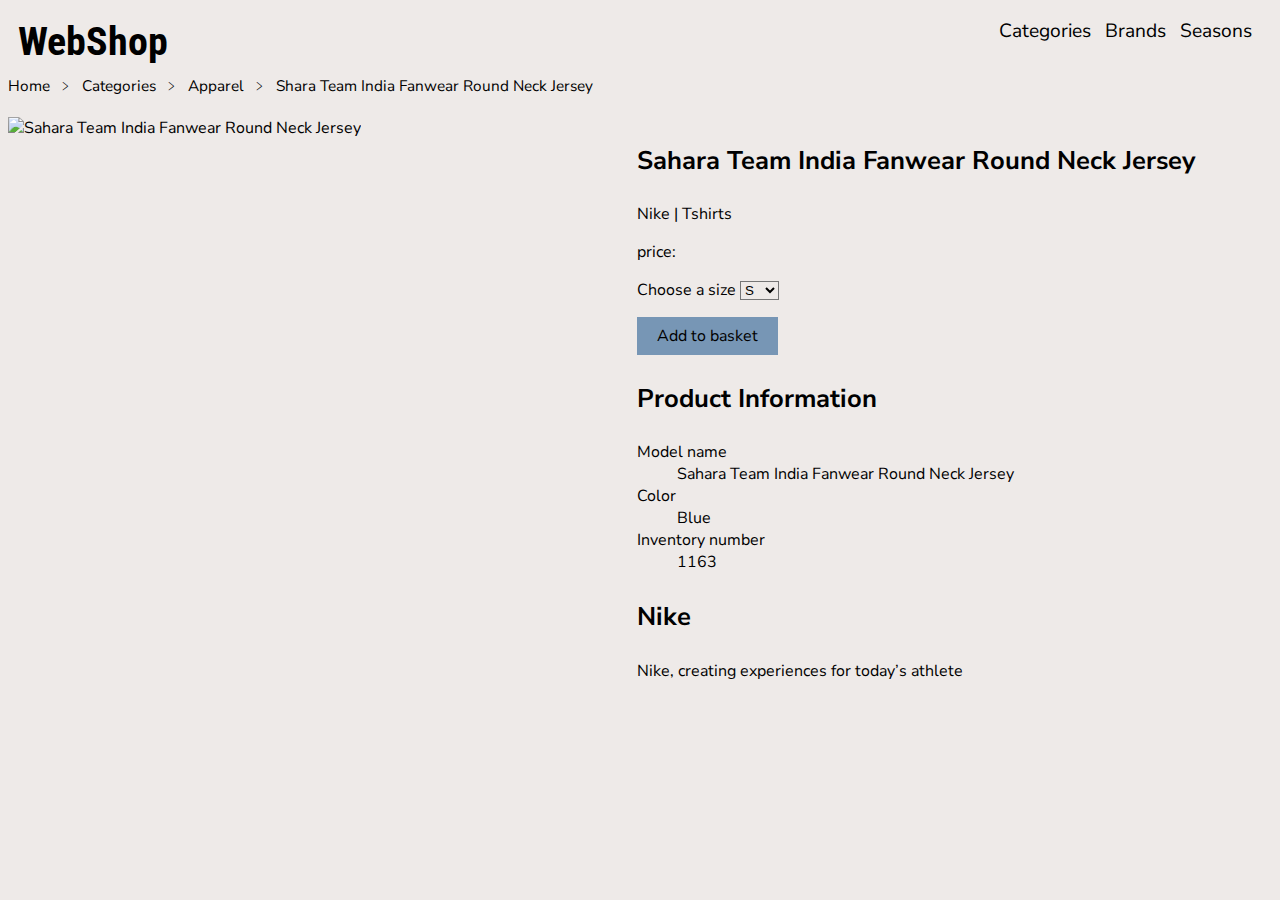
==== product.html @ df03215b "first commit" ====
<!DOCTYPE html>
<html lang="en">
  <head>
    <meta charset="UTF-8" />
    <meta name="viewport" content="width=device-width, initial-scale=1.0" />
    <title>Document</title>
    <link rel="stylesheet" href="css/style.css" />
  </head>
  <body>
    <header>
      <h1>WebShop</h1>
      <nav>
        <a href="category.html">Categories</a>
        <a href="#">Brands</a>
        <a href="#">Seasons</a>
      </nav>
    </header>
    <main>
      <div class="breadcrumbs">
        <a href="index.html">Home</a>
        <span>&#8287;﹥&#8287;</span>
        <a href="category.html">Categories</a>
        <span>&#8287;﹥&#8287;</span>
        <a class="category" href="productlist.html">Apparel</a>
        <span>&#8287;﹥&#8287;</span>
        <a class="productname">Shara Team India Fanwear Round Neck Jersey</a>
      </div>
      <div class="img">
        <img
          class="productimage"
          src="https://kea-alt-del.dk/t7/images/webp/1000/1163.webp"
          alt="Sahara Team India Fanwear Round Neck Jersey"
        />
      </div>
      <div class="about">
        <section class="purchaseBox">
          <h3>Sahara Team India Fanwear Round Neck Jersey</h3>
          <p>Nike | Tshirts</p>
          <p>price:</p>
          <form>
            <label
              >Choose a size
              <select name="size">
                <option>S</option>
                <option>M</option>
                <option>L</option>
                <option>XL</option>
              </select>
            </label>
            <button>Add to basket</button>
          </form>
        </section>
        <section class="info">
          <h3>Product Information</h3>
          <dl>
            <dt>Model name</dt>
            <dd>Sahara Team India Fanwear Round Neck Jersey</dd>
            <dt>Color</dt>
            <dd>Blue</dd>
            <dt>Inventory number</dt>
            <dd>1163</dd>
          </dl>
          <h3>Nike</h3>
          <p>Nike, creating experiences for today’s athlete</p>
        </section>
      </div>
    </main>
    <footer></footer>
    <script src="product.js"></script>
  </body>
</html>
---- css/style.css ----
@import url("https://fonts.googleapis.com/css2?family=Nunito+Sans:wght@200&display=swap");
@import url("https://fonts.googleapis.com/css2?family=Roboto+Condensed&display=swap");
html {
  background-color: #eeeae8;
}
header {
  display: flex;
  justify-content: space-between;
  padding: 10px;
}
header nav a {
  margin-right: 10px;
}
header a {
  text-decoration: none;
  font-size: 1.5vw;
  font-family: "Nunito Sans", sans-serif;
  color: black;
}

/*PRODUCT PAGE*/
.breadcrumbs a {
  font-family: "Nunito Sans", sans-serif;
  font-size: 1.2vw;
  color: black;
  text-decoration: none;
}
.breadcrumbs a:hover {
  text-decoration: underline;
}

img {
  max-width: 100%;
}
h1 {
  margin: 0;
  font-family: "Roboto Condensed", sans-serif;
  font-size: 2.5em;
}
h3 {
  font-size: 2vw;
}
p {
  font-size: 1em;
  font-family: "Nunito Sans", sans-serif;
}

button {
  display: block;
  padding: 0.5rem 1.25rem;
  font-size: 1rem;
  background-color: #7796b5;
  font-family: "Nunito Sans", sans-serif;
  text-decoration: none;
  margin-top: 1rem;
  cursor: pointer;
  border: 0;
}

select {
  background-color: #eeeae8;
}

@media screen and (min-width: 700px) {
  main {
    display: grid;
    grid-template-columns: 1fr 1.2fr;
    grid-template-rows: 0.01fr 0.8fr;
    gap: 20px 100px;
    font-family: "Nunito Sans", sans-serif;
  }
  .breadcrumbs {
    grid-area: 1 / 1 / 2 / 3;
  }
  .img {
    grid-area: 2 / 1 / 3 / 2;
  }
  .about {
    grid-area: 2 / 2 / 3 / 3;
  }
}

/*PRODUCT LIST*/

.productList main {
  display: grid;
  grid-template-columns: repeat(auto-fill, minmax(150px, 300px));
  gap: 2rem;
}
.productList main h2 {
  grid-column: 1/-1;
}
.onSale .price {
  text-decoration: line-through;
}

.discounted {
  margin-top: -2vw;
  display: flex;
  justify-content: space-between;
}

.soldOut img {
  opacity: 60%;
}
.sprzedane p {
  position: absolute;
  margin: 0;
}
.przecena {
  padding: 0;
  position: absolute;
  background-color: tomato;
}
.przecena p {
  padding: 0;
  margin: 0;
}

/*CATEGORIES*/

.categoryList ol {
  column-count: 2;
  list-style: none;
  font-size: 2em;
}
.categoryList ol li {
  margin: 10px;
}

.categoryList ol li a {
  text-decoration: none;
  color: black;
}
.przycisk {
  width: 300px;
  padding: 0.2em;
  background-color: white;
  text-align: center;
}
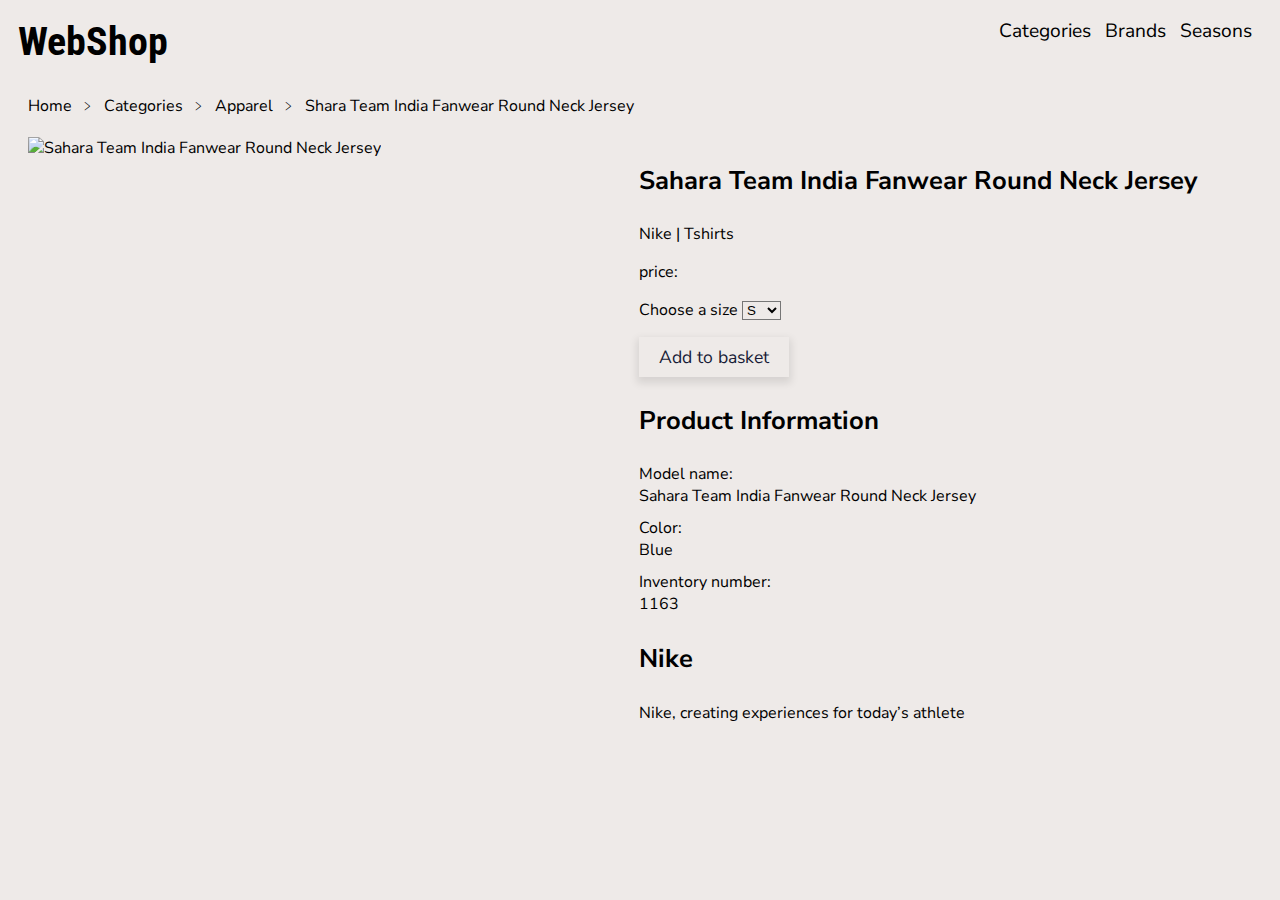
==== commit 00bb2cce: "product page dynamic" ====
--- a/product.html
+++ b/product.html
@@ -6,7 +6,7 @@
     <title>Document</title>
     <link rel="stylesheet" href="css/style.css" />
   </head>
-  <body>
+  <body class="product">
     <header>
       <h1>WebShop</h1>
       <nav>
@@ -36,7 +36,7 @@
         <section class="purchaseBox">
           <h3>Sahara Team India Fanwear Round Neck Jersey</h3>
           <p>Nike | Tshirts</p>
-          <p>price:</p>
+          <p class="price">price:</p>
           <form>
             <label
               >Choose a size
@@ -53,14 +53,16 @@
         <section class="info">
           <h3>Product Information</h3>
           <dl>
-            <dt>Model name</dt>
-            <dd>Sahara Team India Fanwear Round Neck Jersey</dd>
-            <dt>Color</dt>
-            <dd>Blue</dd>
-            <dt>Inventory number</dt>
-            <dd>1163</dd>
+            <dt>Model name:</dt>
+            <dd class="modelname">
+              Sahara Team India Fanwear Round Neck Jersey
+            </dd>
+            <dt>Color:</dt>
+            <dd class="color">Blue</dd>
+            <dt>Inventory number:</dt>
+            <dd class="number">1163</dd>
           </dl>
-          <h3>Nike</h3>
+          <h3 class="brand">Nike</h3>
           <p>Nike, creating experiences for today’s athlete</p>
         </section>
       </div>
--- a/css/style.css
+++ b/css/style.css
@@ -2,6 +2,11 @@
 @import url("https://fonts.googleapis.com/css2?family=Roboto+Condensed&display=swap");
 html {
   background-color: #eeeae8;
+}
+main {
+  align-content: center;
+  justify-content: center;
+  font-family: "Nunito Sans", sans-serif;
 }
 header {
   display: flex;
@@ -19,9 +24,17 @@
 }
 
 /*PRODUCT PAGE*/
+
+dd {
+  margin-left: 0;
+  margin-bottom: 10px;
+}
+.product main {
+  margin: 20px;
+}
 .breadcrumbs a {
   font-family: "Nunito Sans", sans-serif;
-  font-size: 1.2vw;
+  font-size: 1em;
   color: black;
   text-decoration: none;
 }
@@ -49,13 +62,19 @@
   display: block;
   padding: 0.5rem 1.25rem;
   font-size: 1rem;
-  background-color: #7796b5;
+  color: #171b36;
+  background-color: #eeeae8;
+  font-size: 1.1em;
+  box-shadow: 0px 4px 8px 2px rgba(0, 0, 0, 0.1);
   font-family: "Nunito Sans", sans-serif;
   text-decoration: none;
   margin-top: 1rem;
   cursor: pointer;
   border: 0;
 }
+button:hover {
+  transform: scale(1.1);
+}
 
 select {
   background-color: #eeeae8;
@@ -63,6 +82,8 @@
 
 @media screen and (min-width: 700px) {
   main {
+    align-content: center;
+    justify-content: center;
     display: grid;
     grid-template-columns: 1fr 1.2fr;
     grid-template-rows: 0.01fr 0.8fr;
@@ -81,7 +102,15 @@
 }
 
 /*PRODUCT LIST*/
-
+.productList article .discounted {
+  display: none;
+}
+.productList article .przecena {
+  display: none;
+}
+.productList article .sprzedane {
+  display: none;
+}
 .productList main {
   display: grid;
   grid-template-columns: repeat(auto-fill, minmax(150px, 300px));
@@ -94,10 +123,15 @@
   text-decoration: line-through;
 }
 
-.discounted {
+.productList article.onSale span {
+  display: none;
+}
+
+.productList article.onSale .discounted {
   margin-top: -2vw;
   display: flex;
   justify-content: space-between;
+  width: 250px;
 }
 
 .soldOut img {
@@ -105,29 +139,76 @@
 }
 .sprzedane p {
   position: absolute;
-  margin: 0;
+  margin-top: -395px;
+  margin-left: 220px;
+  font-size: 1.2em;
+  transform: rotate(20deg);
+  background-color: #171b36;
+  padding-left: 10px;
+  padding-right: 10px;
+  color: #77778f;
 }
 .przecena {
-  padding: 0;
+  padding: 8px;
   position: absolute;
-  background-color: tomato;
+  background-color: #a44849;
+  font-size: 1.2em;
+  color: #eeeae8;
 }
 .przecena p {
   padding: 0;
   margin: 0;
 }
-
+.productList article.onSale .przecena {
+  display: inline;
+}
+.productList article.soldOut .sprzedane {
+  display: inline;
+}
+article a:link {
+  text-align: center;
+  text-decoration: none;
+  color: #171b36;
+  background-color: #eeeae8;
+  padding-right: 35px;
+  padding-left: 35px;
+  font-size: 1.2em;
+  box-shadow: 0px 4px 8px 2px rgba(0, 0, 0, 0.1);
+}
+article a:visited {
+  text-align: center;
+  text-decoration: none;
+  color: #171b36;
+  background-color: #eeeae8;
+  padding-right: 35px;
+  padding-left: 35px;
+  font-size: 1.2em;
+}
+article a:hover {
+  background-color: white;
+}
+article a:active {
+  text-align: center;
+  text-decoration: none;
+  color: #171b36;
+  background-color: #eeeae8;
+  padding-right: 35px;
+  padding-left: 35px;
+  font-size: 1.2em;
+}
 /*CATEGORIES*/
-
+.categoryList main {
+  display: flex;
+}
 .categoryList ol {
   column-count: 2;
   list-style: none;
   font-size: 2em;
 }
+
 .categoryList ol li {
   margin: 10px;
 }
-
 .categoryList ol li a {
   text-decoration: none;
   color: black;
@@ -135,6 +216,12 @@
 .przycisk {
   width: 300px;
   padding: 0.2em;
-  background-color: white;
-  text-align: center;
-}
+  background-color: #eeeae8;
+  text-align: center;
+  margin-bottom: 10px;
+  box-shadow: 0px 4px 8px 2px rgba(0, 0, 0, 0.1);
+}
+
+.przycisk:hover {
+  transform: scale(1.1);
+}
